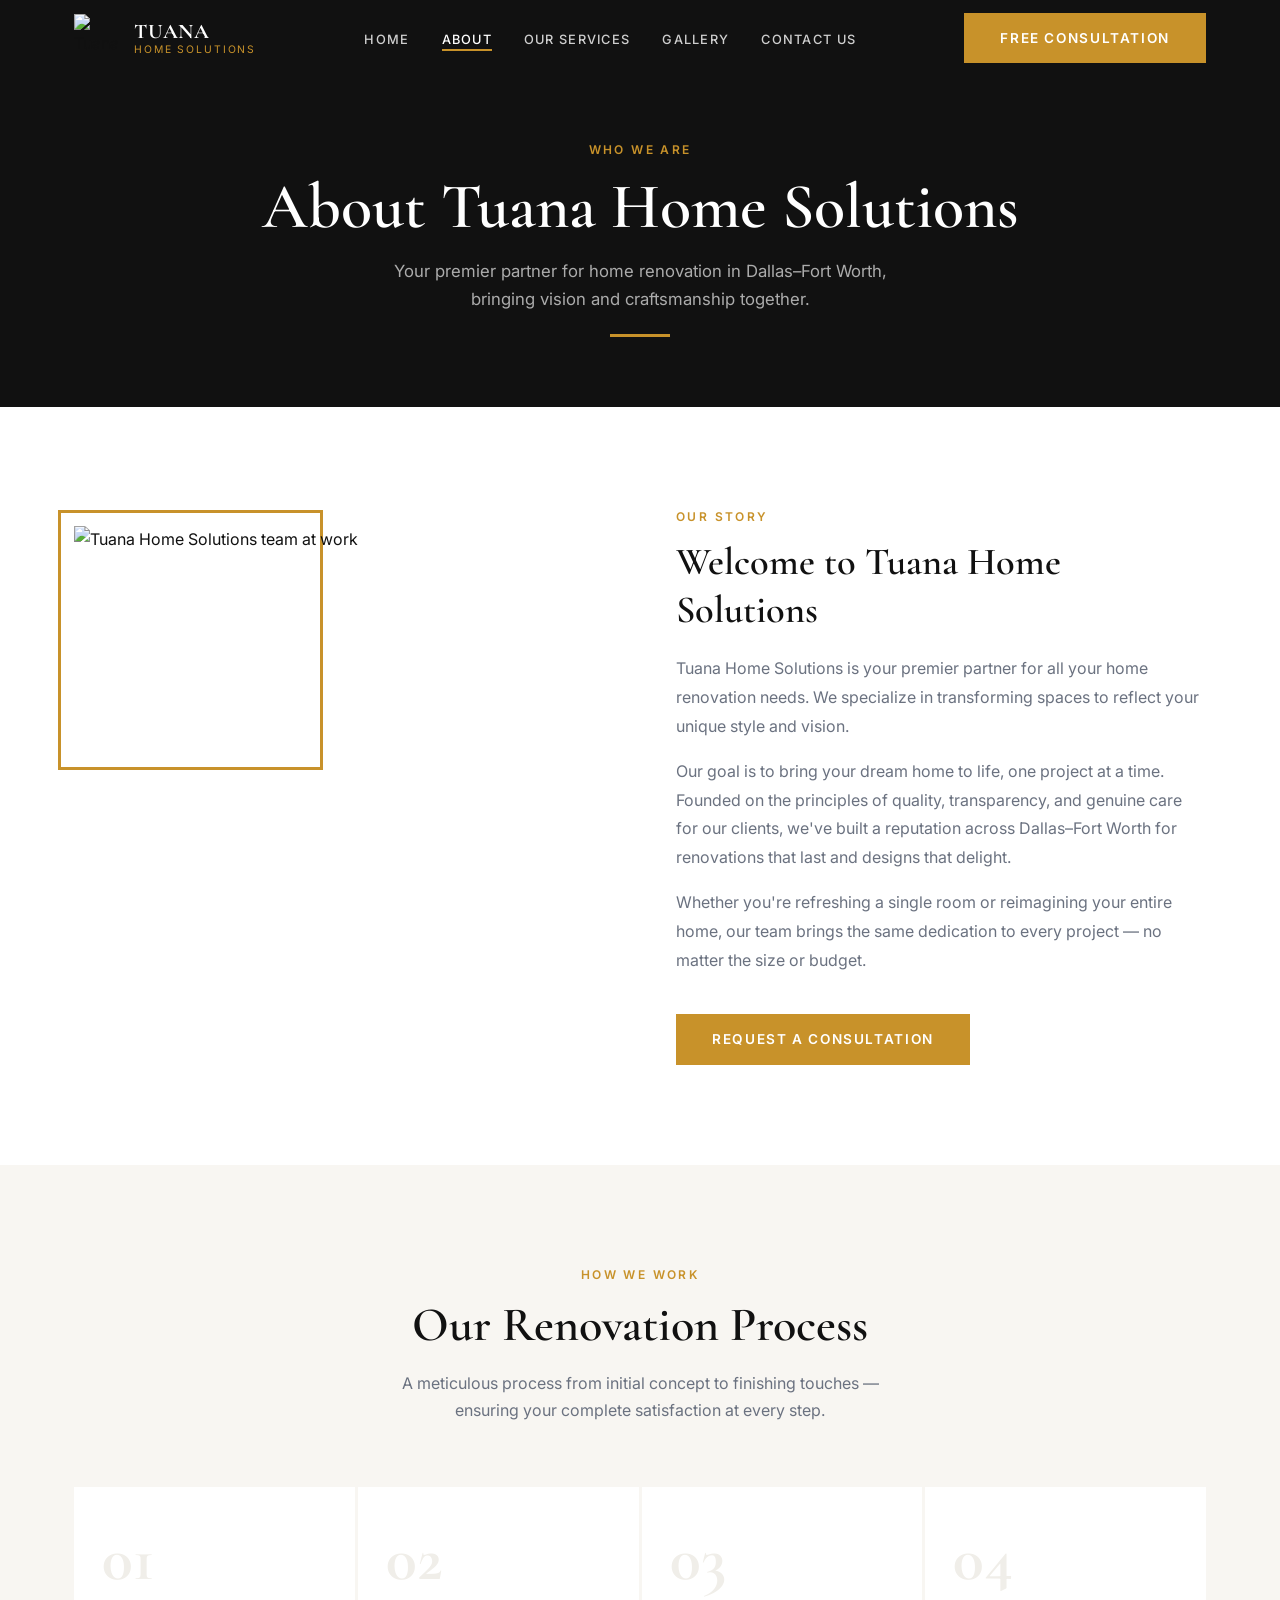
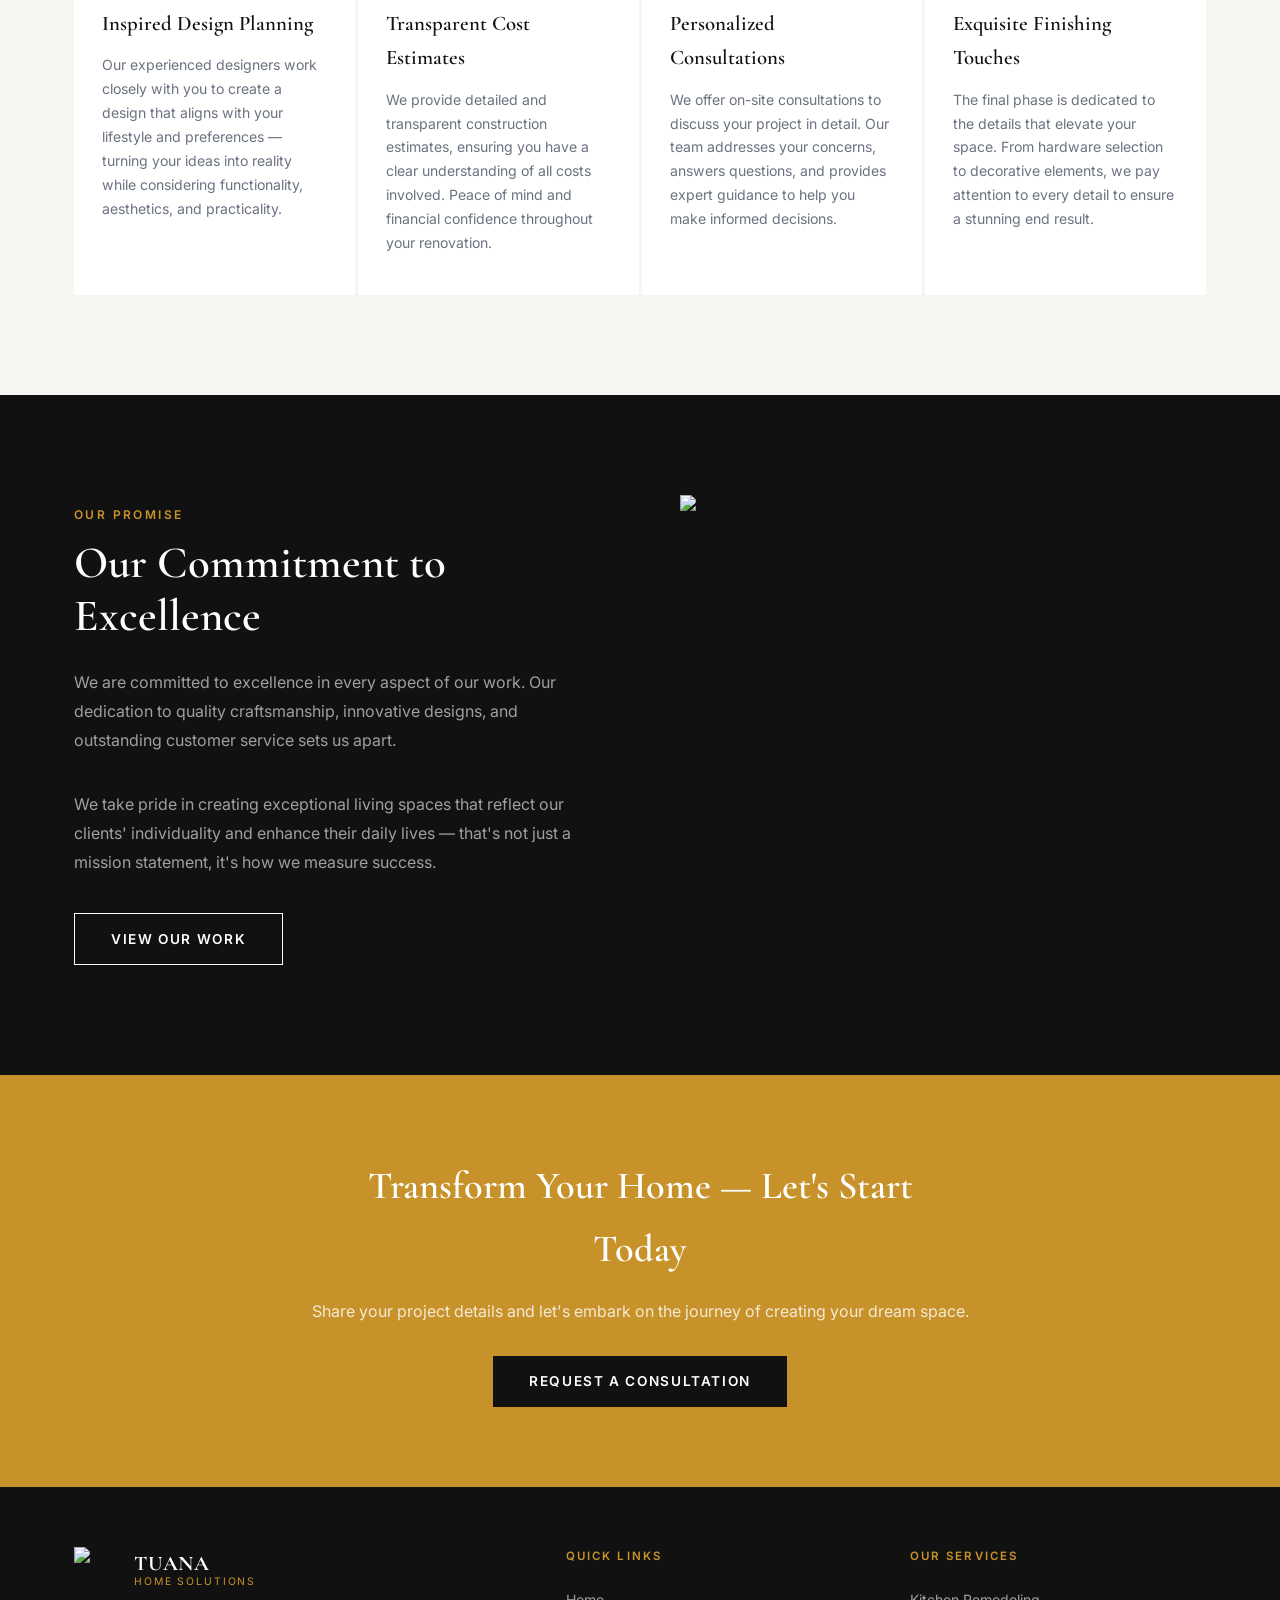
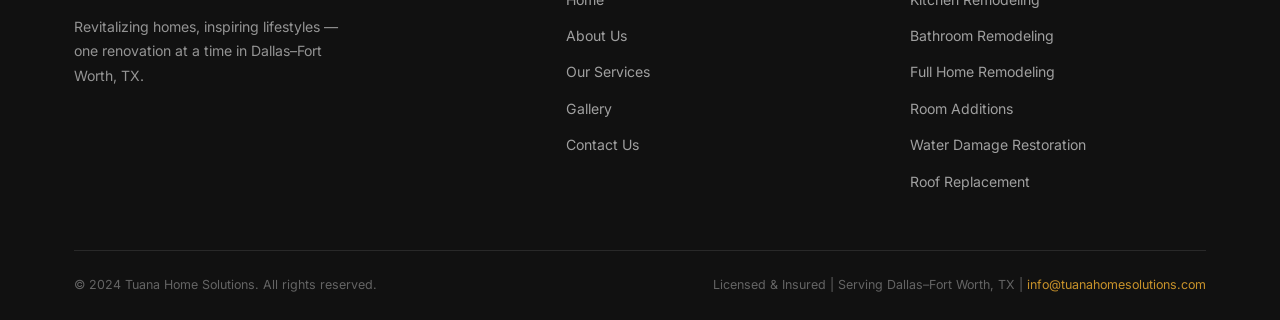
==== about.html @ 4d7280e1 "Add files via upload" ====
<!DOCTYPE html>
<html lang="en">
<head>
  <meta charset="UTF-8">
  <meta name="viewport" content="width=device-width, initial-scale=1.0">
  <title>About Us | Tuana Home Solutions | Dallas, TX</title>
  <meta name="description" content="Learn about Tuana Home Solutions — your premier home renovation partner in Dallas–Fort Worth. Expert craftsmanship, personalized service, and results that last.">
  <link rel="preconnect" href="https://fonts.googleapis.com">
  <link rel="preconnect" href="https://fonts.gstatic.com" crossorigin>
  <link href="https://fonts.googleapis.com/css2?family=Cormorant+Garamond:ital,wght@0,400;0,500;0,600;0,700;1,400;1,600&family=Inter:wght@300;400;500;600&display=swap" rel="stylesheet">
  <link rel="stylesheet" href="style.css">
  <link rel="icon" href="https://static.wixstatic.com/media/1df29c_fe2f57ca298d4d35bf0a8bcefc9378db~mv2.png" type="image/png">
</head>
<body>

  <!-- ═══ HEADER ═══ -->
  <header class="site-header" id="site-header">
    <div class="container">
      <nav class="nav-inner">
        <a href="/" class="nav-logo">
          <img src="https://static.wixstatic.com/media/1df29c_fe2f57ca298d4d35bf0a8bcefc9378db~mv2.png/v1/fill/w_200,h_200,al_c,q_90/TUANA_Home_Solutions_Logo_Web_Optimized.png" alt="Tuana Home Solutions Logo">
          <div class="nav-logo-text">
            <span>TUANA</span>
            <span>Home Solutions</span>
          </div>
        </a>
        <ul class="nav-links">
          <li><a href="/">Home</a></li>
          <li><a href="about.html" class="active">About</a></li>
          <li><a href="/#services">Our Services</a></li>
          <li><a href="gallery.html">Gallery</a></li>
          <li><a href="/#contact">Contact Us</a></li>
        </ul>
        <a href="/#contact" class="btn btn-gold nav-cta">Free Consultation</a>
        <button class="nav-hamburger" id="hamburger" aria-label="Open menu">
          <span></span><span></span><span></span>
        </button>
      </nav>
    </div>
    <div class="mobile-menu" id="mobile-menu">
      <a href="/">Home</a>
      <a href="about.html">About</a>
      <a href="/#services">Our Services</a>
      <a href="gallery.html">Gallery</a>
      <a href="/#contact">Contact Us</a>
      <a href="/#contact" class="btn btn-gold">Free Consultation</a>
    </div>
  </header>

  <main>

    <!-- ═══ PAGE HERO ═══ -->
    <section class="page-hero">
      <div class="container">
        <span class="eyebrow">Who We Are</span>
        <h1>About Tuana Home Solutions</h1>
        <p>Your premier partner for home renovation in Dallas–Fort Worth, bringing vision and craftsmanship together.</p>
        <div class="gold-line"></div>
      </div>
    </section>

    <!-- ═══ INTRO ═══ -->
    <section class="about-intro">
      <div class="container">
        <div class="about-intro-grid">
          <div class="about-intro-img">
            <img src="https://static.wixstatic.com/media/74f558_ee8a9ea2d0db4a52b264bf379cd6a276~mv2_d_4000_2447_s_4_2.jpeg/v1/fill/w_1000,h_700,al_c,q_90/74f558_ee8a9ea2d0db4a52b264bf379cd6a276~mv2_d_4000_2447_s_4_2.jpeg" alt="Tuana Home Solutions team at work">
          </div>
          <div class="about-intro-text">
            <span class="eyebrow">Our Story</span>
            <h2>Welcome to Tuana Home Solutions</h2>
            <p>Tuana Home Solutions is your premier partner for all your home renovation needs. We specialize in transforming spaces to reflect your unique style and vision.</p>
            <p>Our goal is to bring your dream home to life, one project at a time. Founded on the principles of quality, transparency, and genuine care for our clients, we've built a reputation across Dallas–Fort Worth for renovations that last and designs that delight.</p>
            <p>Whether you're refreshing a single room or reimagining your entire home, our team brings the same dedication to every project — no matter the size or budget.</p>
            <a href="/#contact" class="btn btn-gold" style="margin-top:24px;">Request a Consultation</a>
          </div>
        </div>
      </div>
    </section>

    <!-- ═══ PROCESS ═══ -->
    <section class="process">
      <div class="container">
        <div class="process-header">
          <span class="eyebrow">How We Work</span>
          <h2 class="section-title">Our Renovation Process</h2>
          <p style="color:var(--gray);margin-top:16px;max-width:480px;margin-left:auto;margin-right:auto;">A meticulous process from initial concept to finishing touches — ensuring your complete satisfaction at every step.</p>
        </div>
        <div class="process-steps">
          <div class="process-step">
            <div class="process-num">01</div>
            <h3>Inspired Design Planning</h3>
            <p>Our experienced designers work closely with you to create a design that aligns with your lifestyle and preferences — turning your ideas into reality while considering functionality, aesthetics, and practicality.</p>
          </div>
          <div class="process-step">
            <div class="process-num">02</div>
            <h3>Transparent Cost Estimates</h3>
            <p>We provide detailed and transparent construction estimates, ensuring you have a clear understanding of all costs involved. Peace of mind and financial confidence throughout your renovation.</p>
          </div>
          <div class="process-step">
            <div class="process-num">03</div>
            <h3>Personalized Consultations</h3>
            <p>We offer on-site consultations to discuss your project in detail. Our team addresses your concerns, answers questions, and provides expert guidance to help you make informed decisions.</p>
          </div>
          <div class="process-step">
            <div class="process-num">04</div>
            <h3>Exquisite Finishing Touches</h3>
            <p>The final phase is dedicated to the details that elevate your space. From hardware selection to decorative elements, we pay attention to every detail to ensure a stunning end result.</p>
          </div>
        </div>
      </div>
    </section>

    <!-- ═══ COMMITMENT ═══ -->
    <section class="commitment">
      <div class="container">
        <div class="commitment-inner">
          <div class="commitment-text">
            <span class="eyebrow">Our Promise</span>
            <h2>Our Commitment to Excellence</h2>
            <p>We are committed to excellence in every aspect of our work. Our dedication to quality craftsmanship, innovative designs, and outstanding customer service sets us apart.</p>
            <p>We take pride in creating exceptional living spaces that reflect our clients' individuality and enhance their daily lives — that's not just a mission statement, it's how we measure success.</p>
            <a href="gallery.html" class="btn btn-outline">View Our Work</a>
          </div>
          <div class="commitment-img">
            <img src="https://static.wixstatic.com/media/74f558_d26f60b4ce744d9c9e82426a09cd84b5~mv2_d_5616_3744_s_4_2.jpeg/v1/fill/w_900,h_700,al_c,q_90/74f558_d26f60b4ce744d9c9e82426a09cd84b5~mv2_d_5616_3744_s_4_2.jpeg" alt="Beautiful renovation work by Tuana Home Solutions">
          </div>
        </div>
      </div>
    </section>

    <!-- ═══ CTA ═══ -->
    <section class="about-cta">
      <div class="container">
        <h2>Transform Your Home — Let's Start Today</h2>
        <p>Share your project details and let's embark on the journey of creating your dream space.</p>
        <a href="/#contact" class="btn btn-dark">Request a Consultation</a>
      </div>
    </section>

  </main>

  <!-- ═══ FOOTER ═══ -->
  <footer class="site-footer">
    <div class="container">
      <div class="footer-grid">
        <div class="footer-brand">
          <a href="/" class="nav-logo">
            <img src="https://static.wixstatic.com/media/1df29c_fe2f57ca298d4d35bf0a8bcefc9378db~mv2.png/v1/fill/w_200,h_200,al_c,q_90/TUANA_Home_Solutions_Logo_Web_Optimized.png" alt="Tuana Home Solutions">
            <div class="nav-logo-text">
              <span>TUANA</span>
              <span>Home Solutions</span>
            </div>
          </a>
          <p>Revitalizing homes, inspiring lifestyles — one renovation at a time in Dallas–Fort Worth, TX.</p>
        </div>
        <div class="footer-col">
          <h4>Quick Links</h4>
          <ul>
            <li><a href="/">Home</a></li>
            <li><a href="about.html">About Us</a></li>
            <li><a href="/#services">Our Services</a></li>
            <li><a href="gallery.html">Gallery</a></li>
            <li><a href="/#contact">Contact Us</a></li>
          </ul>
        </div>
        <div class="footer-col">
          <h4>Our Services</h4>
          <ul>
            <li><a href="/#services">Kitchen Remodeling</a></li>
            <li><a href="/#services">Bathroom Remodeling</a></li>
            <li><a href="/#services">Full Home Remodeling</a></li>
            <li><a href="/#services">Room Additions</a></li>
            <li><a href="/#services">Water Damage Restoration</a></li>
            <li><a href="/#services">Roof Replacement</a></li>
          </ul>
        </div>
      </div>
      <div class="footer-bottom">
        <p>&copy; 2024 Tuana Home Solutions. All rights reserved.</p>
        <p>Licensed &amp; Insured | Serving Dallas–Fort Worth, TX | <a href="mailto:info@tuanahomesolutions.com">info@tuanahomesolutions.com</a></p>
      </div>
    </div>
  </footer>

  <script>
    const header = document.getElementById('site-header');
    window.addEventListener('scroll', () => header.classList.toggle('scrolled', window.scrollY > 60));
    const hamburger = document.getElementById('hamburger');
    const mobileMenu = document.getElementById('mobile-menu');
    hamburger.addEventListener('click', () => {
      hamburger.classList.toggle('open');
      mobileMenu.classList.toggle('visible');
    });
  </script>
</body>
</html>
---- style.css ----
/* ==============================
   TUANA HOME SOLUTIONS — STYLES
   ============================== */

:root {
  --dark:       #111111;
  --dark-2:     #1c1c1e;
  --gold:       #C8922A;
  --gold-light: #E0AA42;
  --white:      #ffffff;
  --off-white:  #F8F6F2;
  --gray:       #6b7280;
  --light-gray: #F0EEE9;
  --font-display: 'Cormorant Garamond', Georgia, serif;
  --font-body:  'Inter', -apple-system, sans-serif;
  --max-w:      1180px;
  --ease:       0.35s ease;
}

*, *::before, *::after { box-sizing: border-box; margin: 0; padding: 0; }
html { scroll-behavior: smooth; font-size: 16px; }
body {
  font-family: var(--font-body);
  color: var(--dark);
  background: var(--white);
  line-height: 1.65;
  -webkit-font-smoothing: antialiased;
}
img { display: block; max-width: 100%; }
a { color: inherit; text-decoration: none; }
ul { list-style: none; }

/* ── Container ─────────────────── */
.container {
  max-width: var(--max-w);
  margin: 0 auto;
  padding: 0 24px;
}

/* ── Buttons ───────────────────── */
.btn {
  display: inline-block;
  padding: 14px 36px;
  font-family: var(--font-body);
  font-size: 0.85rem;
  font-weight: 600;
  letter-spacing: 0.12em;
  text-transform: uppercase;
  cursor: pointer;
  transition: all var(--ease);
  border: none;
}
.btn-gold {
  background: var(--gold);
  color: var(--white);
}
.btn-gold:hover {
  background: var(--gold-light);
  transform: translateY(-2px);
  box-shadow: 0 8px 24px rgba(200,146,42,0.35);
}
.btn-outline {
  border: 1.5px solid var(--white);
  color: var(--white);
  background: transparent;
}
.btn-outline:hover {
  background: var(--white);
  color: var(--dark);
}
.btn-dark {
  background: var(--dark);
  color: var(--white);
}
.btn-dark:hover {
  background: #333;
  transform: translateY(-2px);
}

/* ── Section label ─────────────── */
.eyebrow {
  display: block;
  font-size: 0.75rem;
  font-weight: 600;
  letter-spacing: 0.2em;
  text-transform: uppercase;
  color: var(--gold);
  margin-bottom: 12px;
}
.section-title {
  font-family: var(--font-display);
  font-size: clamp(2rem, 4vw, 3rem);
  font-weight: 600;
  line-height: 1.2;
  color: var(--dark);
}
.section-title.light { color: var(--white); }

/* ═══════════════════════════════
   HEADER / NAV
   ═══════════════════════════════ */
.site-header {
  position: fixed;
  top: 0; left: 0; right: 0;
  z-index: 999;
  background: var(--dark);
  transition: box-shadow var(--ease);
}
.site-header.scrolled {
  box-shadow: 0 4px 32px rgba(0,0,0,0.4);
}
.nav-inner {
  display: flex;
  align-items: center;
  justify-content: space-between;
  height: 76px;
  gap: 24px;
}
.nav-logo {
  display: flex;
  align-items: center;
  gap: 12px;
  flex-shrink: 0;
}
.nav-logo img {
  width: 48px;
  height: 48px;
  object-fit: contain;
}
.nav-logo-text {
  display: flex;
  flex-direction: column;
  line-height: 1.1;
}
.nav-logo-text span:first-child {
  font-family: var(--font-display);
  font-size: 1.3rem;
  font-weight: 700;
  color: var(--white);
  letter-spacing: 0.04em;
}
.nav-logo-text span:last-child {
  font-size: 0.65rem;
  font-weight: 400;
  letter-spacing: 0.18em;
  text-transform: uppercase;
  color: var(--gold);
}
.nav-links {
  display: flex;
  align-items: center;
  gap: 32px;
}
.nav-links a {
  font-size: 0.8rem;
  font-weight: 500;
  letter-spacing: 0.1em;
  text-transform: uppercase;
  color: rgba(255,255,255,0.8);
  transition: color var(--ease);
  position: relative;
}
.nav-links a::after {
  content: '';
  position: absolute;
  bottom: -4px; left: 0; right: 0;
  height: 1.5px;
  background: var(--gold);
  transform: scaleX(0);
  transition: transform var(--ease);
}
.nav-links a:hover { color: var(--white); }
.nav-links a:hover::after,
.nav-links a.active::after { transform: scaleX(1); }
.nav-links a.active { color: var(--white); }
.nav-cta { flex-shrink: 0; }

/* Hamburger */
.nav-hamburger {
  display: none;
  flex-direction: column;
  gap: 5px;
  cursor: pointer;
  padding: 8px;
  background: none;
  border: none;
}
.nav-hamburger span {
  display: block;
  width: 24px;
  height: 2px;
  background: var(--white);
  transition: all var(--ease);
}
.nav-hamburger.open span:nth-child(1) { transform: translateY(7px) rotate(45deg); }
.nav-hamburger.open span:nth-child(2) { opacity: 0; }
.nav-hamburger.open span:nth-child(3) { transform: translateY(-7px) rotate(-45deg); }

.mobile-menu {
  display: none;
  flex-direction: column;
  background: var(--dark-2);
  padding: 20px 24px 28px;
  gap: 4px;
}
.mobile-menu a {
  color: rgba(255,255,255,0.8);
  font-size: 0.9rem;
  font-weight: 500;
  letter-spacing: 0.08em;
  text-transform: uppercase;
  padding: 12px 0;
  border-bottom: 1px solid rgba(255,255,255,0.08);
  display: block;
}
.mobile-menu a:hover { color: var(--gold); }
.mobile-menu .btn { margin-top: 16px; width: 100%; text-align: center; }
.mobile-menu.visible { display: flex; }

/* ═══════════════════════════════
   PAGE HERO (inner pages)
   ═══════════════════════════════ */
.page-hero {
  background: var(--dark);
  padding: 140px 0 70px;
  text-align: center;
}
.page-hero h1 {
  font-family: var(--font-display);
  font-size: clamp(2.5rem, 6vw, 4rem);
  font-weight: 600;
  color: var(--white);
  line-height: 1.1;
}
.page-hero p {
  margin-top: 16px;
  color: rgba(255,255,255,0.65);
  font-size: 1.05rem;
  max-width: 520px;
  margin-left: auto;
  margin-right: auto;
}
.page-hero .gold-line {
  width: 60px;
  height: 3px;
  background: var(--gold);
  margin: 20px auto 0;
}

/* ═══════════════════════════════
   HERO (home)
   ═══════════════════════════════ */
.hero {
  position: relative;
  height: 100vh;
  min-height: 640px;
  display: flex;
  align-items: center;
  overflow: hidden;
}
.hero-bg {
  position: absolute;
  inset: 0;
  background-image: url('https://static.wixstatic.com/media/1df29c_8ab3025045cb48eeba2ce6d0caa8225f~mv2.jpg/v1/fill/w_1920,h_1080,al_c,q_90/1df29c_8ab3025045cb48eeba2ce6d0caa8225f~mv2.jpg');
  background-size: cover;
  background-position: center;
  transform: scale(1.05);
  animation: heroZoom 12s ease-out forwards;
}
@keyframes heroZoom { to { transform: scale(1); } }
.hero-overlay {
  position: absolute;
  inset: 0;
  background: linear-gradient(
    105deg,
    rgba(10,10,10,0.82) 0%,
    rgba(10,10,10,0.55) 55%,
    rgba(10,10,10,0.3) 100%
  );
}
.hero-content {
  position: relative;
  z-index: 2;
  max-width: 680px;
  padding: 0 24px;
  margin-left: clamp(24px, 8vw, 140px);
  animation: heroFadeUp 1s 0.4s both;
}
@keyframes heroFadeUp {
  from { opacity: 0; transform: translateY(32px); }
  to   { opacity: 1; transform: translateY(0); }
}
.hero-eyebrow {
  display: inline-block;
  font-size: 0.72rem;
  font-weight: 600;
  letter-spacing: 0.22em;
  text-transform: uppercase;
  color: var(--gold);
  margin-bottom: 20px;
  border-left: 3px solid var(--gold);
  padding-left: 14px;
}
.hero h1 {
  font-family: var(--font-display);
  font-size: clamp(2.4rem, 5.5vw, 4.2rem);
  font-weight: 600;
  color: var(--white);
  line-height: 1.12;
  margin-bottom: 22px;
}
.hero h1 em { color: var(--gold); font-style: normal; }
.hero p {
  color: rgba(255,255,255,0.72);
  font-size: 1.05rem;
  max-width: 480px;
  margin-bottom: 38px;
  line-height: 1.7;
}
.hero-buttons { display: flex; gap: 16px; flex-wrap: wrap; }
.hero-scroll {
  position: absolute;
  bottom: 36px;
  left: 50%;
  transform: translateX(-50%);
  display: flex;
  flex-direction: column;
  align-items: center;
  gap: 8px;
  color: rgba(255,255,255,0.5);
  font-size: 0.7rem;
  letter-spacing: 0.15em;
  text-transform: uppercase;
  animation: bounce 2s infinite;
}
.hero-scroll::after {
  content: '';
  width: 1px;
  height: 40px;
  background: rgba(255,255,255,0.3);
}
@keyframes bounce {
  0%, 100% { transform: translateX(-50%) translateY(0); }
  50%       { transform: translateX(-50%) translateY(6px); }
}

/* ═══════════════════════════════
   STATS BAR
   ═══════════════════════════════ */
.stats-bar {
  background: var(--gold);
  padding: 36px 0;
}
.stats-grid {
  display: grid;
  grid-template-columns: repeat(3, 1fr);
  gap: 0;
}
.stat-item {
  text-align: center;
  padding: 8px 16px;
  position: relative;
}
.stat-item:not(:last-child)::after {
  content: '';
  position: absolute;
  right: 0; top: 25%; bottom: 25%;
  width: 1px;
  background: rgba(255,255,255,0.35);
}
.stat-number {
  font-family: var(--font-display);
  font-size: 2.8rem;
  font-weight: 700;
  color: var(--white);
  line-height: 1;
}
.stat-label {
  font-size: 0.72rem;
  font-weight: 600;
  letter-spacing: 0.15em;
  text-transform: uppercase;
  color: rgba(255,255,255,0.85);
  margin-top: 6px;
}

/* ═══════════════════════════════
   FEATURES (Why Choose Us)
   ═══════════════════════════════ */
.features {
  padding: 100px 0;
  background: var(--white);
}
.features-header {
  display: grid;
  grid-template-columns: 1fr 1fr;
  gap: 48px;
  align-items: end;
  margin-bottom: 72px;
}
.features-header p {
  color: var(--gray);
  font-size: 1rem;
  line-height: 1.75;
  align-self: end;
}
.features-grid {
  display: grid;
  grid-template-columns: repeat(4, 1fr);
  gap: 2px;
}
.feature-card {
  background: var(--off-white);
  padding: 40px 28px;
  transition: background var(--ease), transform var(--ease);
}
.feature-card:hover {
  background: var(--dark);
  transform: translateY(-4px);
}
.feature-card:hover .feature-icon { border-color: var(--gold); }
.feature-card:hover h3,
.feature-card:hover p { color: var(--white); }
.feature-card:hover p { color: rgba(255,255,255,0.65); }
.feature-icon {
  width: 52px;
  height: 52px;
  border: 1.5px solid var(--gold);
  display: flex;
  align-items: center;
  justify-content: center;
  margin-bottom: 24px;
  transition: border-color var(--ease);
}
.feature-icon svg { width: 24px; height: 24px; stroke: var(--gold); }
.feature-card h3 {
  font-family: var(--font-display);
  font-size: 1.25rem;
  font-weight: 600;
  margin-bottom: 10px;
  transition: color var(--ease);
}
.feature-card p {
  font-size: 0.88rem;
  color: var(--gray);
  line-height: 1.7;
  transition: color var(--ease);
}

/* ═══════════════════════════════
   SERVICES
   ═══════════════════════════════ */
.services {
  padding: 100px 0;
  background: var(--off-white);
}
.services-header {
  text-align: center;
  margin-bottom: 60px;
}
.services-header p {
  color: var(--gray);
  margin-top: 16px;
  max-width: 480px;
  margin-left: auto;
  margin-right: auto;
}
.services-grid {
  display: grid;
  grid-template-columns: repeat(3, 1fr);
  gap: 3px;
}
.service-card {
  position: relative;
  overflow: hidden;
  aspect-ratio: 4/3;
  cursor: pointer;
}
.service-card img {
  width: 100%;
  height: 100%;
  object-fit: cover;
  transition: transform 0.6s ease;
}
.service-card:hover img { transform: scale(1.06); }
.service-overlay {
  position: absolute;
  inset: 0;
  background: linear-gradient(to top, rgba(10,10,10,0.9) 0%, rgba(10,10,10,0.2) 60%, transparent 100%);
  display: flex;
  flex-direction: column;
  justify-content: flex-end;
  padding: 28px;
  transition: background var(--ease);
}
.service-card:hover .service-overlay {
  background: linear-gradient(to top, rgba(200,146,42,0.9) 0%, rgba(10,10,10,0.5) 100%);
}
.service-tag {
  font-size: 0.65rem;
  font-weight: 600;
  letter-spacing: 0.18em;
  text-transform: uppercase;
  color: var(--gold);
  margin-bottom: 6px;
  transition: color var(--ease);
}
.service-card:hover .service-tag { color: rgba(255,255,255,0.8); }
.service-overlay h3 {
  font-family: var(--font-display);
  font-size: 1.5rem;
  font-weight: 600;
  color: var(--white);
  line-height: 1.15;
  margin-bottom: 8px;
}
.service-overlay p {
  font-size: 0.82rem;
  color: rgba(255,255,255,0.75);
  line-height: 1.6;
  max-height: 0;
  overflow: hidden;
  transition: max-height 0.4s ease, opacity 0.3s ease;
  opacity: 0;
}
.service-card:hover .service-overlay p {
  max-height: 120px;
  opacity: 1;
}

/* ═══════════════════════════════
   TESTIMONIALS
   ═══════════════════════════════ */
.testimonials {
  padding: 100px 0;
  background: var(--dark);
}
.testimonials-header {
  text-align: center;
  margin-bottom: 60px;
}
.testimonials-grid {
  display: grid;
  grid-template-columns: repeat(3, 1fr);
  gap: 2px;
}
.testimonial-card {
  background: rgba(255,255,255,0.04);
  padding: 40px 32px;
  border-top: 2px solid transparent;
  transition: border-color var(--ease), background var(--ease);
}
.testimonial-card:hover {
  border-top-color: var(--gold);
  background: rgba(255,255,255,0.07);
}
.testimonial-stars {
  color: var(--gold);
  font-size: 0.95rem;
  letter-spacing: 2px;
  margin-bottom: 20px;
}
.testimonial-card blockquote {
  font-family: var(--font-display);
  font-size: 1.15rem;
  font-weight: 400;
  font-style: italic;
  color: rgba(255,255,255,0.85);
  line-height: 1.7;
  margin-bottom: 24px;
}
.testimonial-card cite {
  font-style: normal;
  font-size: 0.8rem;
  font-weight: 600;
  letter-spacing: 0.1em;
  text-transform: uppercase;
  color: var(--gold);
}

/* ═══════════════════════════════
   CONTACT
   ═══════════════════════════════ */
.contact {
  padding: 100px 0;
  background: var(--white);
}
.contact-grid {
  display: grid;
  grid-template-columns: 1fr 1.4fr;
  gap: 72px;
  align-items: start;
}
.contact-info h2 {
  font-family: var(--font-display);
  font-size: clamp(2rem, 3.5vw, 2.8rem);
  font-weight: 600;
  line-height: 1.2;
  margin-bottom: 20px;
}
.contact-info p {
  color: var(--gray);
  margin-bottom: 40px;
  line-height: 1.75;
}
.contact-details { display: flex; flex-direction: column; gap: 20px; }
.contact-detail {
  display: flex;
  align-items: flex-start;
  gap: 16px;
}
.contact-detail-icon {
  width: 44px;
  height: 44px;
  background: var(--gold);
  display: flex;
  align-items: center;
  justify-content: center;
  flex-shrink: 0;
}
.contact-detail-icon svg { width: 20px; height: 20px; stroke: var(--white); }
.contact-detail-text strong {
  display: block;
  font-size: 0.75rem;
  font-weight: 600;
  letter-spacing: 0.12em;
  text-transform: uppercase;
  color: var(--dark);
  margin-bottom: 2px;
}
.contact-detail-text span {
  font-size: 0.95rem;
  color: var(--gray);
}
.contact-form {
  background: var(--off-white);
  padding: 48px;
}
.form-row {
  display: grid;
  grid-template-columns: 1fr 1fr;
  gap: 16px;
}
.form-group { margin-bottom: 20px; }
.form-group label {
  display: block;
  font-size: 0.72rem;
  font-weight: 600;
  letter-spacing: 0.12em;
  text-transform: uppercase;
  color: var(--dark);
  margin-bottom: 8px;
}
.form-group input,
.form-group select,
.form-group textarea {
  width: 100%;
  padding: 13px 16px;
  border: 1.5px solid #E0DDD7;
  background: var(--white);
  font-family: var(--font-body);
  font-size: 0.9rem;
  color: var(--dark);
  outline: none;
  transition: border-color var(--ease);
  -webkit-appearance: none;
}
.form-group input:focus,
.form-group select:focus,
.form-group textarea:focus {
  border-color: var(--gold);
}
.form-group textarea { resize: vertical; min-height: 130px; }
.form-note {
  font-size: 0.78rem;
  color: var(--gray);
  margin-bottom: 24px;
}
.form-submit { width: 100%; padding: 16px; font-size: 0.85rem; }
.form-success {
  display: none;
  background: #d4f0d4;
  color: #2a7a2a;
  padding: 16px;
  text-align: center;
  font-size: 0.9rem;
  margin-top: 16px;
}

/* ═══════════════════════════════
   FOOTER
   ═══════════════════════════════ */
.site-footer {
  background: var(--dark);
  padding: 60px 0 0;
}
.footer-grid {
  display: grid;
  grid-template-columns: 1.5fr 1fr 1fr;
  gap: 48px;
  padding-bottom: 56px;
  border-bottom: 1px solid rgba(255,255,255,0.1);
}
.footer-brand .nav-logo { margin-bottom: 20px; }
.footer-brand p {
  color: rgba(255,255,255,0.55);
  font-size: 0.88rem;
  line-height: 1.75;
  max-width: 280px;
}
.footer-col h4 {
  font-size: 0.72rem;
  font-weight: 600;
  letter-spacing: 0.18em;
  text-transform: uppercase;
  color: var(--gold);
  margin-bottom: 20px;
}
.footer-col ul { display: flex; flex-direction: column; gap: 10px; }
.footer-col ul li a {
  color: rgba(255,255,255,0.6);
  font-size: 0.88rem;
  transition: color var(--ease);
}
.footer-col ul li a:hover { color: var(--white); }
.footer-bottom {
  padding: 24px 0;
  display: flex;
  align-items: center;
  justify-content: space-between;
  flex-wrap: wrap;
  gap: 12px;
}
.footer-bottom p {
  color: rgba(255,255,255,0.35);
  font-size: 0.78rem;
}
.footer-bottom a { color: var(--gold); }

/* ═══════════════════════════════
   ABOUT PAGE
   ═══════════════════════════════ */
.about-intro {
  padding: 100px 0;
}
.about-intro-grid {
  display: grid;
  grid-template-columns: 1fr 1fr;
  gap: 72px;
  align-items: center;
}
.about-intro-img {
  position: relative;
}
.about-intro-img img {
  width: 100%;
  height: 520px;
  object-fit: cover;
}
.about-intro-img::before {
  content: '';
  position: absolute;
  top: -16px; left: -16px;
  width: 50%; height: 50%;
  border: 3px solid var(--gold);
  z-index: -1;
}
.about-intro-text h2 {
  font-family: var(--font-display);
  font-size: clamp(1.8rem, 3vw, 2.6rem);
  font-weight: 600;
  margin-bottom: 20px;
  line-height: 1.25;
}
.about-intro-text p {
  color: var(--gray);
  margin-bottom: 16px;
  line-height: 1.8;
}

.process {
  padding: 100px 0;
  background: var(--off-white);
}
.process-header {
  text-align: center;
  margin-bottom: 64px;
}
.process-steps {
  display: grid;
  grid-template-columns: repeat(4, 1fr);
  gap: 3px;
}
.process-step {
  background: var(--white);
  padding: 40px 28px;
  position: relative;
  transition: background var(--ease), transform var(--ease);
}
.process-step:hover {
  background: var(--dark);
  transform: translateY(-4px);
}
.process-step:hover h3,
.process-step:hover p { color: rgba(255,255,255,0.85); }
.process-step:hover p { color: rgba(255,255,255,0.55); }
.process-num {
  font-family: var(--font-display);
  font-size: 4rem;
  font-weight: 700;
  color: var(--light-gray);
  line-height: 1;
  margin-bottom: 16px;
  transition: color var(--ease);
}
.process-step:hover .process-num { color: rgba(255,255,255,0.1); }
.process-step h3 {
  font-family: var(--font-display);
  font-size: 1.3rem;
  font-weight: 600;
  margin-bottom: 12px;
  transition: color var(--ease);
}
.process-step p {
  font-size: 0.88rem;
  color: var(--gray);
  line-height: 1.7;
  transition: color var(--ease);
}

.commitment {
  padding: 100px 0;
  background: var(--dark);
}
.commitment-inner {
  display: grid;
  grid-template-columns: 1fr 1fr;
  gap: 80px;
  align-items: center;
}
.commitment-text h2 {
  font-family: var(--font-display);
  font-size: clamp(2rem, 3.5vw, 2.8rem);
  font-weight: 600;
  color: var(--white);
  line-height: 1.2;
  margin-bottom: 24px;
}
.commitment-text p {
  color: rgba(255,255,255,0.6);
  line-height: 1.8;
  margin-bottom: 36px;
}
.commitment-img img {
  width: 100%;
  height: 480px;
  object-fit: cover;
}

.about-cta {
  padding: 80px 0;
  background: var(--gold);
  text-align: center;
}
.about-cta h2 {
  font-family: var(--font-display);
  font-size: clamp(1.8rem, 3vw, 2.4rem);
  font-weight: 600;
  color: var(--white);
  margin-bottom: 16px;
  max-width: 560px;
  margin-left: auto;
  margin-right: auto;
}
.about-cta p {
  color: rgba(255,255,255,0.8);
  margin-bottom: 32px;
}

/* ═══════════════════════════════
   GALLERY PAGE
   ═══════════════════════════════ */
.gallery-page { padding: 80px 0 100px; }
.gallery-filters {
  display: flex;
  gap: 8px;
  margin-bottom: 48px;
  flex-wrap: wrap;
}
.filter-btn {
  padding: 10px 24px;
  font-size: 0.78rem;
  font-weight: 600;
  letter-spacing: 0.1em;
  text-transform: uppercase;
  cursor: pointer;
  border: 1.5px solid #ddd;
  background: var(--white);
  color: var(--gray);
  transition: all var(--ease);
}
.filter-btn.active,
.filter-btn:hover {
  background: var(--dark);
  color: var(--white);
  border-color: var(--dark);
}
.gallery-grid {
  display: grid;
  grid-template-columns: repeat(4, 1fr);
  gap: 4px;
}
.gallery-item {
  position: relative;
  overflow: hidden;
  aspect-ratio: 3/4;
  cursor: pointer;
}
.gallery-item img {
  width: 100%;
  height: 100%;
  object-fit: cover;
  transition: transform 0.5s ease;
}
.gallery-item:hover img { transform: scale(1.06); }
.gallery-item-overlay {
  position: absolute;
  inset: 0;
  background: rgba(10,10,10,0.5);
  display: flex;
  align-items: center;
  justify-content: center;
  opacity: 0;
  transition: opacity var(--ease);
}
.gallery-item:hover .gallery-item-overlay { opacity: 1; }
.gallery-item-overlay svg {
  width: 36px; height: 36px;
  stroke: var(--white);
}

/* Lightbox */
.lightbox {
  position: fixed;
  inset: 0;
  background: rgba(0,0,0,0.95);
  z-index: 9999;
  display: none;
  align-items: center;
  justify-content: center;
}
.lightbox.open { display: flex; }
.lightbox img {
  max-width: 90vw;
  max-height: 90vh;
  object-fit: contain;
}
.lightbox-close {
  position: absolute;
  top: 24px; right: 28px;
  background: none;
  border: none;
  cursor: pointer;
  color: var(--white);
  font-size: 2rem;
  line-height: 1;
}

/* ═══════════════════════════════
   RESPONSIVE
   ═══════════════════════════════ */
@media (max-width: 1024px) {
  .features-grid { grid-template-columns: repeat(2, 1fr); }
  .services-grid { grid-template-columns: repeat(2, 1fr); }
  .process-steps { grid-template-columns: repeat(2, 1fr); }
  .footer-grid { grid-template-columns: 1fr 1fr; }
  .footer-grid > *:first-child { grid-column: 1/-1; }
  .gallery-grid { grid-template-columns: repeat(3, 1fr); }
}
@media (max-width: 768px) {
  .nav-links, .nav-cta { display: none; }
  .nav-hamburger { display: flex; }
  .hero-content { margin-left: 0; max-width: 100%; }
  .features-header { grid-template-columns: 1fr; }
  .services-grid { grid-template-columns: 1fr; }
  .testimonials-grid { grid-template-columns: 1fr; }
  .contact-grid { grid-template-columns: 1fr; gap: 48px; }
  .contact-form { padding: 32px 24px; }
  .form-row { grid-template-columns: 1fr; }
  .stats-grid { grid-template-columns: 1fr; gap: 24px; }
  .stat-item::after { display: none; }
  .about-intro-grid { grid-template-columns: 1fr; }
  .commitment-inner { grid-template-columns: 1fr; }
  .footer-grid { grid-template-columns: 1fr; gap: 32px; }
  .gallery-grid { grid-template-columns: repeat(2, 1fr); }
  .process-steps { grid-template-columns: 1fr; }
  .footer-bottom { flex-direction: column; text-align: center; }
}
@media (max-width: 480px) {
  .features-grid { grid-template-columns: 1fr; }
  .gallery-grid { grid-template-columns: 1fr 1fr; }
  .hero-buttons { flex-direction: column; align-items: flex-start; }
}
@media (prefers-reduced-motion: reduce) {
  *, *::before, *::after { animation-duration: 0.01ms !important; transition-duration: 0.01ms !important; }
}
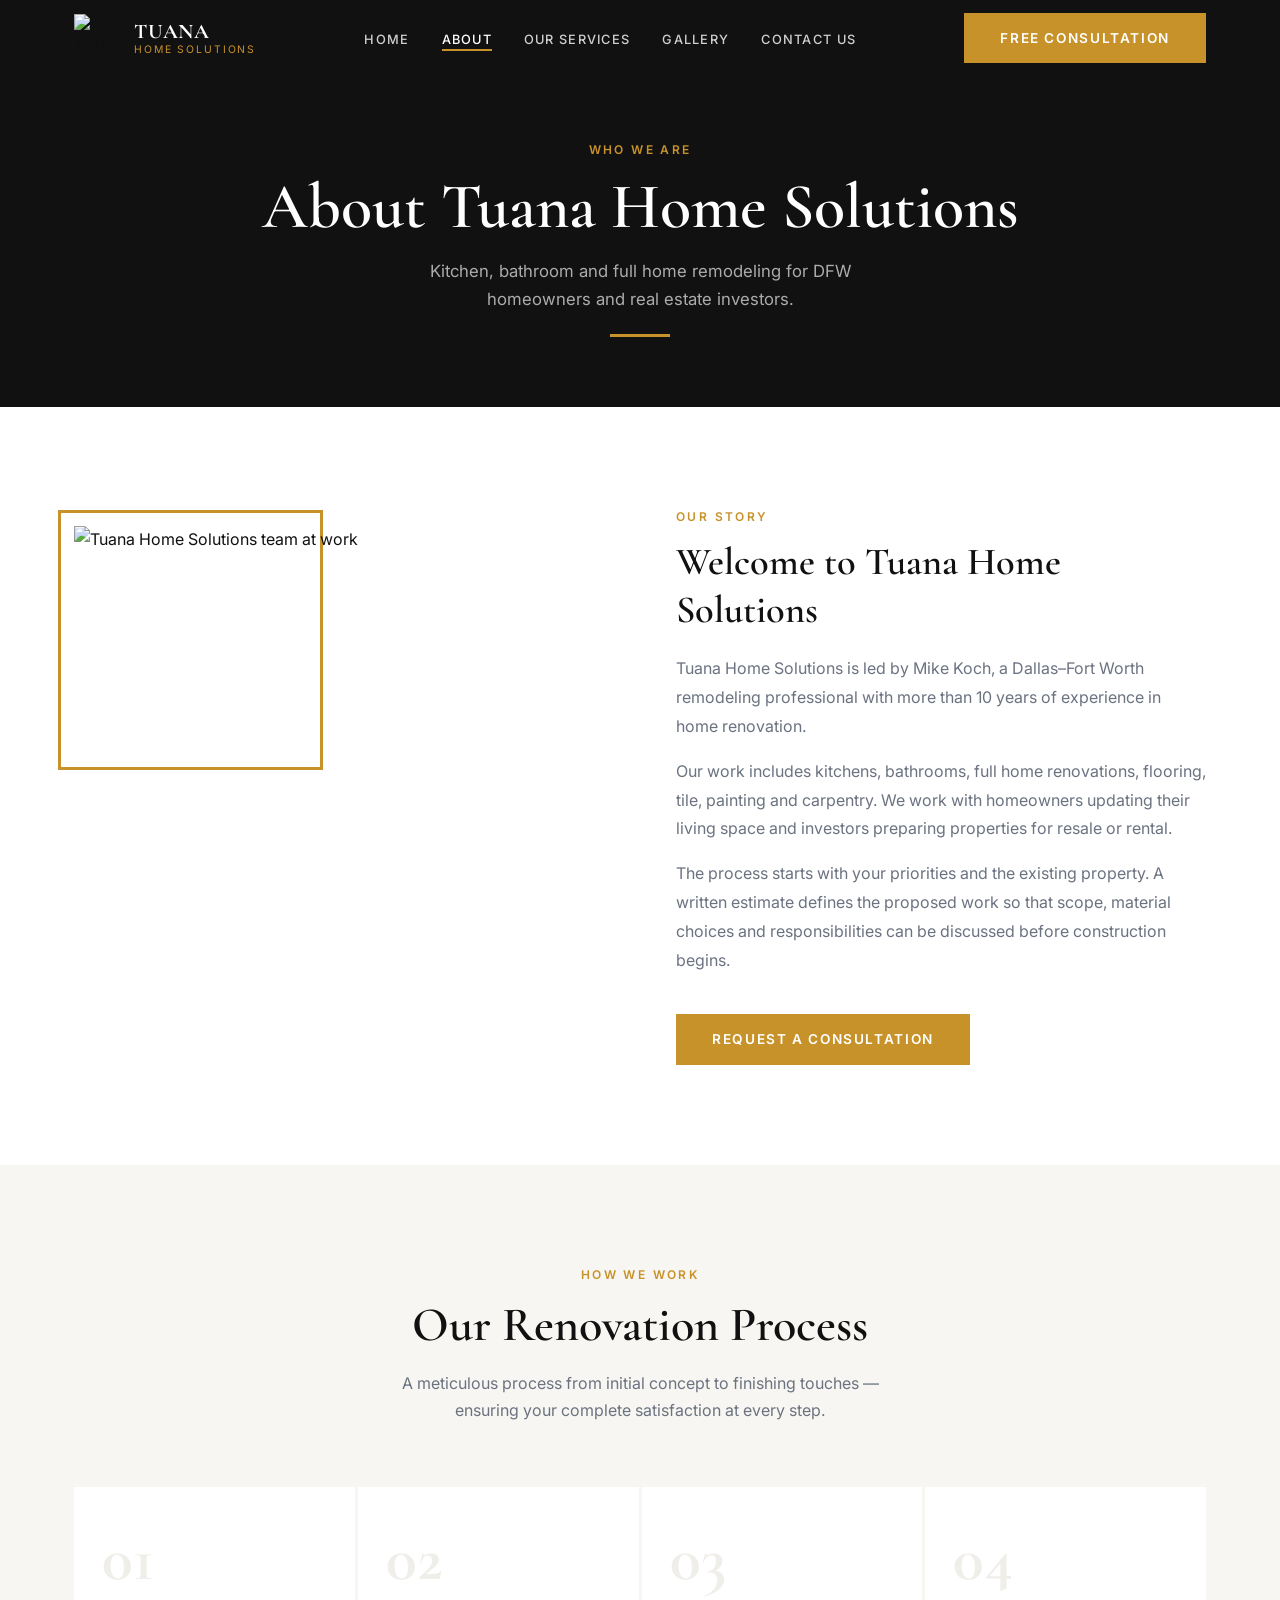
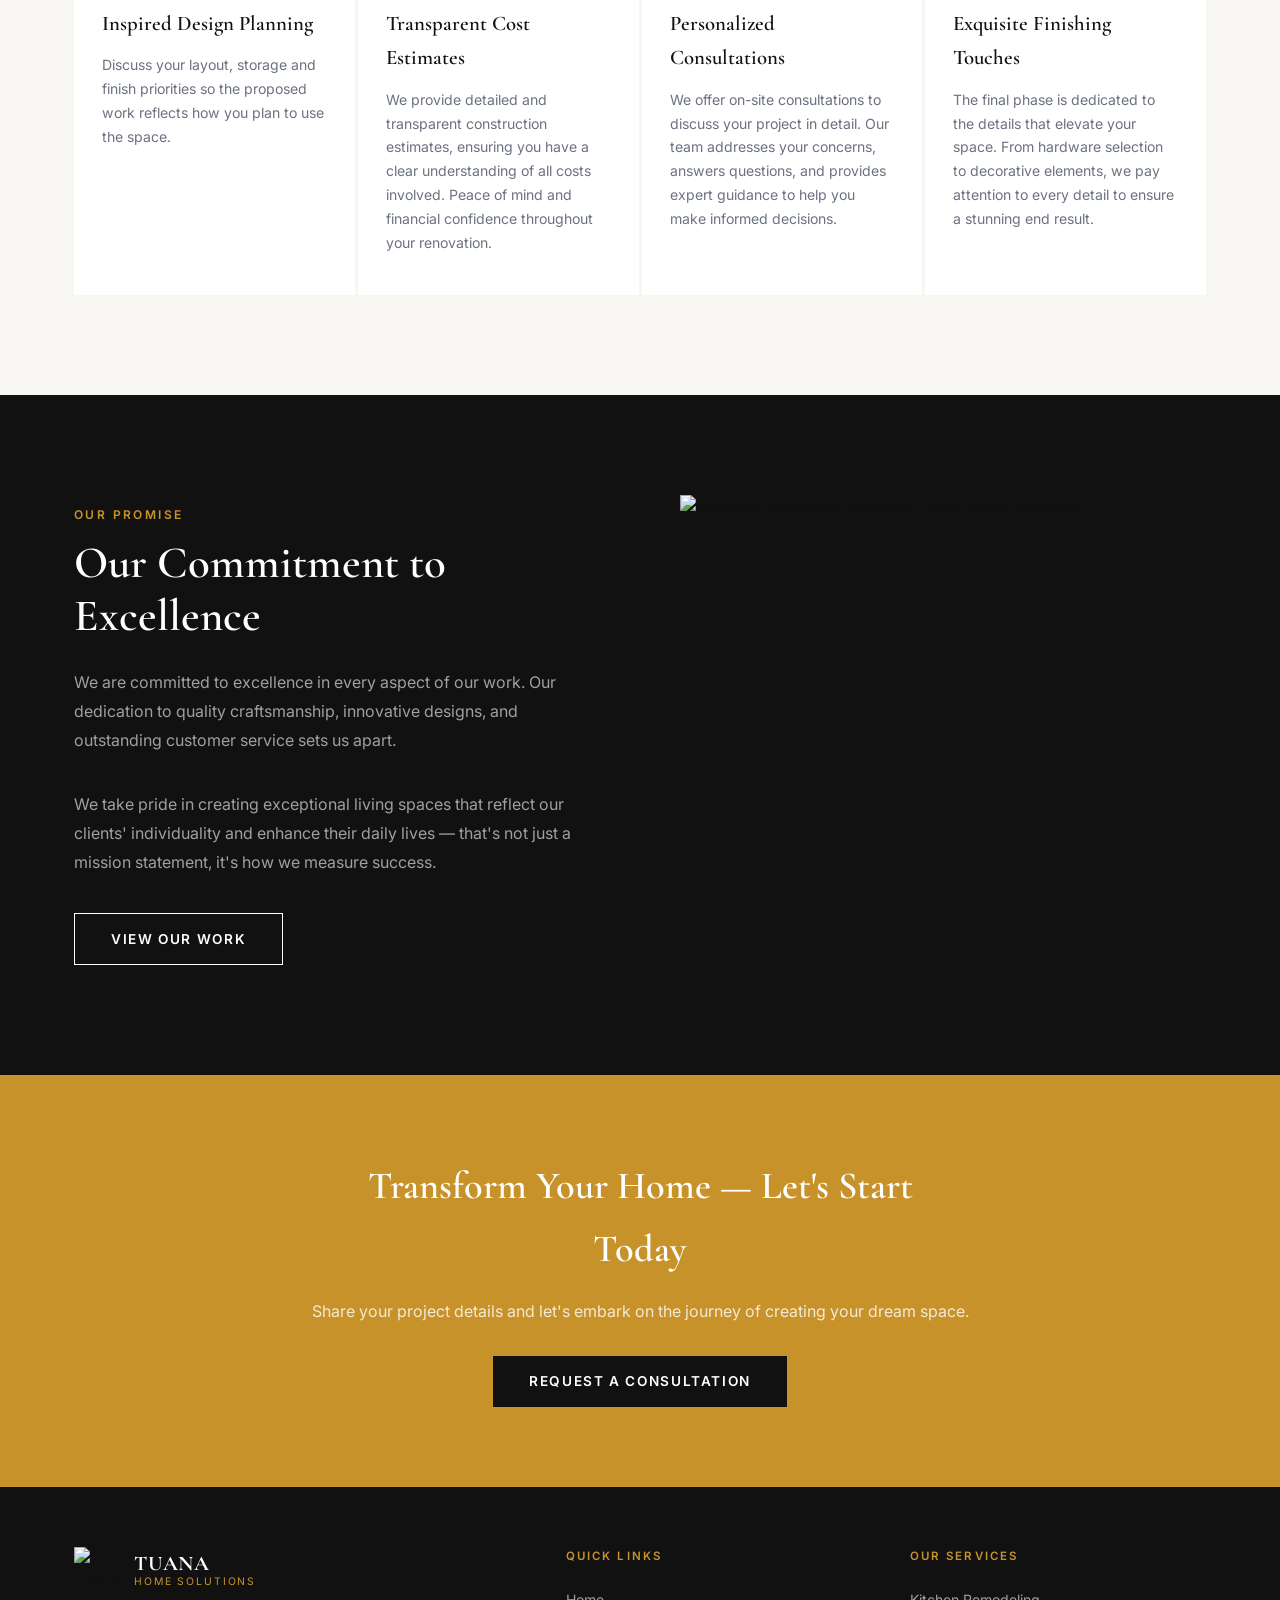
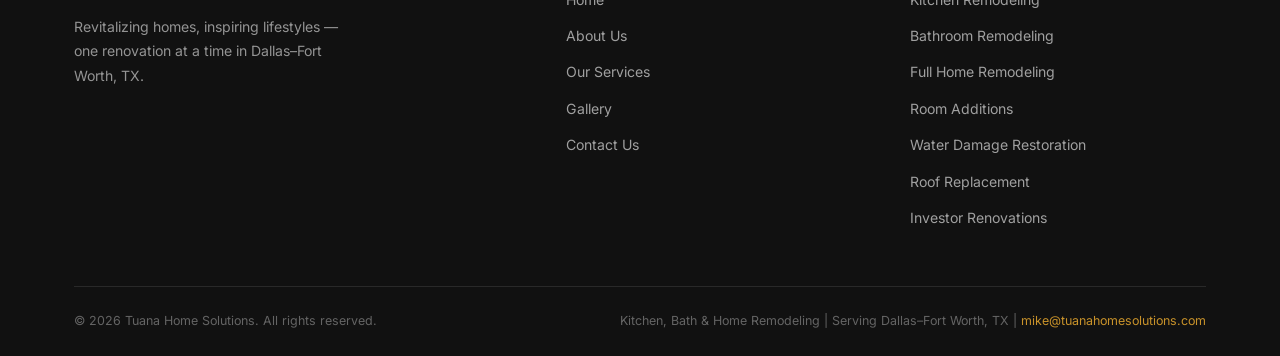
==== commit c0977325: "Improve DFW remodeling content and search discovery Add four remodeling service pages, business stru" ====
--- a/about.html
+++ b/about.html
@@ -3,13 +3,21 @@
 <head>
   <meta charset="UTF-8">
   <meta name="viewport" content="width=device-width, initial-scale=1.0">
-  <title>About Us | Tuana Home Solutions | Dallas, TX</title>
-  <meta name="description" content="Learn about Tuana Home Solutions — your premier home renovation partner in Dallas–Fort Worth. Expert craftsmanship, personalized service, and results that last.">
+  <title>About Tuana Home Solutions | DFW Remodeling</title>
+  <meta name="description" content="Meet Tuana Home Solutions, led by Mike Koch. Kitchen, bathroom and full home renovation for Dallas–Fort Worth homeowners and real estate investors.">
   <link rel="preconnect" href="https://fonts.googleapis.com">
   <link rel="preconnect" href="https://fonts.gstatic.com" crossorigin>
   <link href="https://fonts.googleapis.com/css2?family=Cormorant+Garamond:ital,wght@0,400;0,500;0,600;0,700;1,400;1,600&family=Inter:wght@300;400;500;600&display=swap" rel="stylesheet">
-  <link rel="stylesheet" href="style.css">
+  <link rel="stylesheet" href="/style.css">
   <link rel="icon" href="https://static.wixstatic.com/media/1df29c_fe2f57ca298d4d35bf0a8bcefc9378db~mv2.png" type="image/png">
+<link rel="canonical" href="https://www.tuanahomesolutions.com/about">
+<meta name="robots" content="index,follow">
+<meta property="og:url" content="https://www.tuanahomesolutions.com/about">
+<script type="application/ld+json">{"@context": "https://schema.org", "@graph": [{"@type": "Organization", "@id": "https://www.tuanahomesolutions.com/#organization", "name": "Tuana Home Solutions", "url": "https://www.tuanahomesolutions.com/", "telephone": "+1-214-617-0969", "email": "mike@tuanahomesolutions.com", "description": "Kitchen, bathroom and full home remodeling for homeowners and real estate investors in Dallas–Fort Worth, Texas.", "areaServed": {"@type": "Place", "name": "Dallas–Fort Worth, Texas"}}, {"@type": "WebSite", "@id": "https://www.tuanahomesolutions.com/#website", "url": "https://www.tuanahomesolutions.com/", "name": "Tuana Home Solutions", "publisher": {"@id": "https://www.tuanahomesolutions.com/#organization"}}]}</script>
+<link rel="stylesheet" href="/seo-content.css">
+<meta property="og:title" content="About Tuana Home Solutions | DFW Remodeling">
+<meta property="og:description" content="Meet Tuana Home Solutions, led by Mike Koch. Kitchen, bathroom and full home renovation for Dallas–Fort Worth homeowners and real estate investors.">
+<meta property="og:type" content="website">
 </head>
 <body>
 
@@ -26,22 +34,22 @@
         </a>
         <ul class="nav-links">
           <li><a href="/">Home</a></li>
-          <li><a href="about.html" class="active">About</a></li>
+          <li><a href="/about" class="active">About</a></li>
           <li><a href="/#services">Our Services</a></li>
-          <li><a href="gallery.html">Gallery</a></li>
+          <li><a href="/gallery">Gallery</a></li>
           <li><a href="/#contact">Contact Us</a></li>
         </ul>
         <a href="/#contact" class="btn btn-gold nav-cta">Free Consultation</a>
-        <button class="nav-hamburger" id="hamburger" aria-label="Open menu">
+        <button class="nav-hamburger" id="hamburger" aria-label="Open menu" aria-expanded="false" aria-controls="mobile-menu">
           <span></span><span></span><span></span>
         </button>
       </nav>
     </div>
     <div class="mobile-menu" id="mobile-menu">
       <a href="/">Home</a>
-      <a href="about.html">About</a>
+      <a href="/about">About</a>
       <a href="/#services">Our Services</a>
-      <a href="gallery.html">Gallery</a>
+      <a href="/gallery">Gallery</a>
       <a href="/#contact">Contact Us</a>
       <a href="/#contact" class="btn btn-gold">Free Consultation</a>
     </div>
@@ -54,7 +62,7 @@
       <div class="container">
         <span class="eyebrow">Who We Are</span>
         <h1>About Tuana Home Solutions</h1>
-        <p>Your premier partner for home renovation in Dallas–Fort Worth, bringing vision and craftsmanship together.</p>
+        <p>Kitchen, bathroom and full home remodeling for DFW homeowners and real estate investors.</p>
         <div class="gold-line"></div>
       </div>
     </section>
@@ -69,9 +77,9 @@
           <div class="about-intro-text">
             <span class="eyebrow">Our Story</span>
             <h2>Welcome to Tuana Home Solutions</h2>
-            <p>Tuana Home Solutions is your premier partner for all your home renovation needs. We specialize in transforming spaces to reflect your unique style and vision.</p>
-            <p>Our goal is to bring your dream home to life, one project at a time. Founded on the principles of quality, transparency, and genuine care for our clients, we've built a reputation across Dallas–Fort Worth for renovations that last and designs that delight.</p>
-            <p>Whether you're refreshing a single room or reimagining your entire home, our team brings the same dedication to every project — no matter the size or budget.</p>
+            <p>Tuana Home Solutions is led by Mike Koch, a Dallas–Fort Worth remodeling professional with more than 10 years of experience in home renovation.</p>
+            <p>Our work includes kitchens, bathrooms, full home renovations, flooring, tile, painting and carpentry. We work with homeowners updating their living space and investors preparing properties for resale or rental.</p>
+            <p>The process starts with your priorities and the existing property. A written estimate defines the proposed work so that scope, material choices and responsibilities can be discussed before construction begins.</p>
             <a href="/#contact" class="btn btn-gold" style="margin-top:24px;">Request a Consultation</a>
           </div>
         </div>
@@ -90,7 +98,7 @@
           <div class="process-step">
             <div class="process-num">01</div>
             <h3>Inspired Design Planning</h3>
-            <p>Our experienced designers work closely with you to create a design that aligns with your lifestyle and preferences — turning your ideas into reality while considering functionality, aesthetics, and practicality.</p>
+            <p>Discuss your layout, storage and finish priorities so the proposed work reflects how you plan to use the space.</p>
           </div>
           <div class="process-step">
             <div class="process-num">02</div>
@@ -120,7 +128,7 @@
             <h2>Our Commitment to Excellence</h2>
             <p>We are committed to excellence in every aspect of our work. Our dedication to quality craftsmanship, innovative designs, and outstanding customer service sets us apart.</p>
             <p>We take pride in creating exceptional living spaces that reflect our clients' individuality and enhance their daily lives — that's not just a mission statement, it's how we measure success.</p>
-            <a href="gallery.html" class="btn btn-outline">View Our Work</a>
+            <a href="/gallery" class="btn btn-outline">View Our Work</a>
           </div>
           <div class="commitment-img">
             <img src="https://static.wixstatic.com/media/74f558_d26f60b4ce744d9c9e82426a09cd84b5~mv2_d_5616_3744_s_4_2.jpeg/v1/fill/w_900,h_700,al_c,q_90/74f558_d26f60b4ce744d9c9e82426a09cd84b5~mv2_d_5616_3744_s_4_2.jpeg" alt="Beautiful renovation work by Tuana Home Solutions">
@@ -158,27 +166,28 @@
           <h4>Quick Links</h4>
           <ul>
             <li><a href="/">Home</a></li>
-            <li><a href="about.html">About Us</a></li>
+            <li><a href="/about">About Us</a></li>
             <li><a href="/#services">Our Services</a></li>
-            <li><a href="gallery.html">Gallery</a></li>
+            <li><a href="/gallery">Gallery</a></li>
             <li><a href="/#contact">Contact Us</a></li>
           </ul>
         </div>
         <div class="footer-col">
           <h4>Our Services</h4>
           <ul>
-            <li><a href="/#services">Kitchen Remodeling</a></li>
-            <li><a href="/#services">Bathroom Remodeling</a></li>
-            <li><a href="/#services">Full Home Remodeling</a></li>
+            <li><a href="/kitchen-remodeling">Kitchen Remodeling</a></li>
+            <li><a href="/bathroom-remodeling">Bathroom Remodeling</a></li>
+            <li><a href="/full-home-remodeling">Full Home Remodeling</a></li>
             <li><a href="/#services">Room Additions</a></li>
             <li><a href="/#services">Water Damage Restoration</a></li>
             <li><a href="/#services">Roof Replacement</a></li>
+<li><a href="/investment-property-renovation">Investor Renovations</a></li>
           </ul>
         </div>
       </div>
       <div class="footer-bottom">
-        <p>&copy; 2024 Tuana Home Solutions. All rights reserved.</p>
-        <p>Licensed &amp; Insured | Serving Dallas–Fort Worth, TX | <a href="mailto:info@tuanahomesolutions.com">info@tuanahomesolutions.com</a></p>
+        <p>&copy; 2026 Tuana Home Solutions. All rights reserved.</p>
+        <p>Kitchen, Bath &amp; Home Remodeling | Serving Dallas–Fort Worth, TX | <a href="mailto:mike@tuanahomesolutions.com">mike@tuanahomesolutions.com</a></p>
       </div>
     </div>
   </footer>
@@ -191,6 +200,7 @@
     hamburger.addEventListener('click', () => {
       hamburger.classList.toggle('open');
       mobileMenu.classList.toggle('visible');
+      hamburger.setAttribute('aria-expanded', String(mobileMenu.classList.contains('visible')));
     });
   </script>
 </body>
--- a/seo-content.css
+++ b/seo-content.css
@@ -0,0 +1 @@
+.seo-content{max-width:900px;padding-top:48px;padding-bottom:64px}.seo-section{padding:24px 0}.seo-section h2,.seo-band h2{font-family:var(--font-display,Georgia,serif);font-size:clamp(1.8rem,4vw,2.5rem);line-height:1.2;margin-bottom:18px}.seo-section h3{font-size:1.15rem;margin:26px 0 12px}.seo-section p,.seo-band p{font-size:1rem;line-height:1.8;margin-bottom:18px}.seo-section a,.seo-band a{ text-decoration:underline;text-underline-offset:3px}.seo-section a.btn,.seo-band a.btn{text-decoration:none}.seo-band{padding:52px 0;background:#f6f3ed;color:#1b1b1b}.service-overlay h3 a{color:inherit;text-decoration:underline;text-underline-offset:4px}#form-error{color:#a51c17;font-weight:600;line-height:1.5}.stat-number{font-size:clamp(2rem,5vw,3.5rem)}@media(max-width:640px){.seo-content{padding-top:24px}.seo-section{padding:18px 0}}
